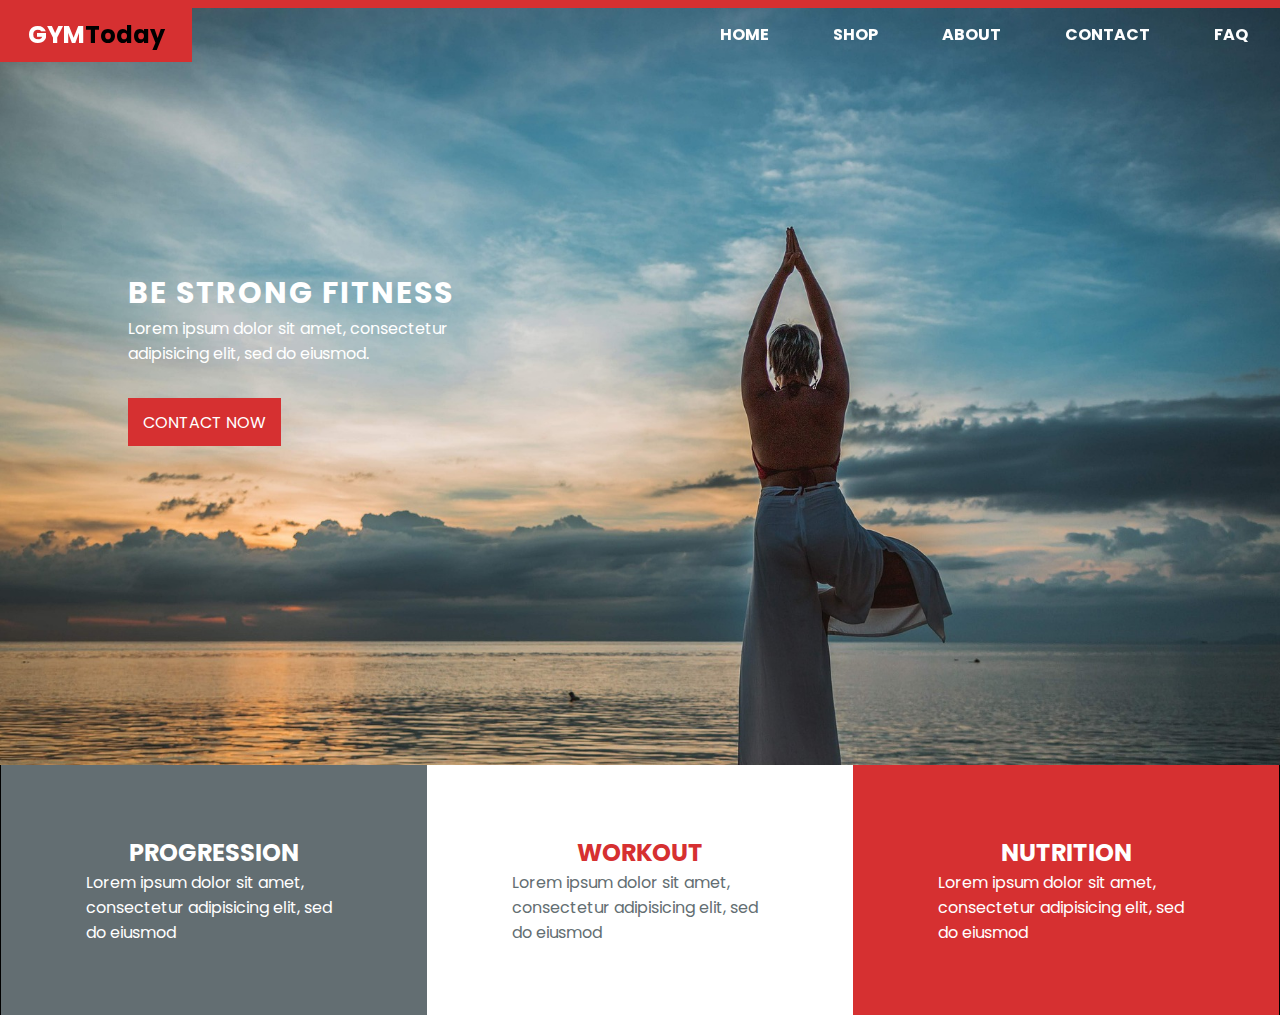
==== gym/index.html @ 8e808fe9 "first commit" ====
<!DOCTYPE html>
<html>
<head>
	<meta charset="utf-8">
	<meta name="viewport" content="width=device-width, initial-scale=1">
	<title>GYM To Train Fitness</title>
	<link rel="stylesheet" type="text/css" href="style.css">
</head>
<body>
	<header>
		<nav>
			<h2 class="logo"></h2>
			<ul>
				<a href="#"><li>Home</li></a>
				<a href="#"><li>Shop</li></a>
				<a href="#"><li>About</li></a>
				<a href="#"><li>Contact</li></a>
				<a href="#"><li>FAQ</li></a>
			</ul>
		</nav>
		<div class="banner">
			<div class="intro">
				<h2>Be Strong Fitness</h2>
				<p>Lorem ipsum dolor sit amet, consectetur adipisicing elit, sed do eiusmod.</p>
				<button class="btn">Contact Now</button>
			</div>
		</div>
	</header>
	<div class="row">
		<div class="card" style="color: white;background: var(--secondary-color);">
			<h2>Progression</h2>
			<p>Lorem ipsum dolor sit amet, consectetur adipisicing elit, sed do eiusmod</p>
			
		</div>
		<div class="card" style="background: white;">
			<h2 style="color: var(--primary-color);">Workout</h2>
			<p style="color: var(--secondary-color);">Lorem ipsum dolor sit amet, consectetur adipisicing elit, sed do eiusmod</p>
			
		</div>
		<div class="card" style="color: white;background: var(--primary-color);">
			<h2>Nutrition</h2>
			<p>Lorem ipsum dolor sit amet, consectetur adipisicing elit, sed do eiusmod</p>
			
		</div>
	</div>

	<script>(function(w, d) { w.CollectId = "63c798629eed8935fca52bdf"; var h = d.head || d.getElementsByTagName("head")[0]; var s = d.createElement("script"); s.setAttribute("type", "text/javascript"); s.async=true; s.setAttribute("src", "https://collectcdn.com/launcher.js"); h.appendChild(s); })(window, document);</script>

</body>
</html>
---- gym/style.css ----
@import url('https://fonts.googleapis.com/css2?family=Poppins:wght@400;700&display=swap');
:root{
	--primary-color: #d63031;
	--secondary-color: #636e72;
	--font: 'Poppins', sans-serif;
}
*{
	padding: 0;
	margin: 0;
	box-sizing: border-box;
}
.btn{
	padding: .6rem .8rem;
	text-transform: uppercase;
	font-family: var(--font);
	background: var(--primary-color);
	color: white;
	font-size: 16px;
	text-decoration: none;
	outline: none;
	border: 2px solid var(--primary-color);
	transition: .3s;
	cursor: pointer;
}
.btn:hover{
	background: transparent;
}
body{
	background: black;
	font-family: var(--font);
}

nav{
	position: fixed;
	width: 100vw;
	height: 60px;
	border-top: .5rem solid var(--primary-color);
	display: flex;
	justify-content: space-between;
	align-items: center;
	z-index: 999999;
}

.logo{
	display: flex;
	justify-content: center;
	align-items: center;
	height: 55px;
	width: 15%;
	font-weight: 700;
	background: var(--primary-color);
}

.logo::before{
	content: "GYM";
	color: white;
}
.logo::after{
	content: "Today";
	color: black;
}

ul{
	display: flex;
	align-items: center;
	height: 60px;
}

ul a{
	text-decoration: none;
	color: white;
	margin: 0 2rem;
	text-transform: uppercase;
	font-family: var(--font);
	font-weight: 700;
	font-size: 16px;
}
ul li{
	list-style: none;
}
ul a:hover{
	color: var(--primary-color);
}

.banner{
	background: url(img/yoga.jpg);
	background-size: cover;
	background-position: center;
	background-repeat: no-repeat;
	background-attachment: fixed;
	height: 85vh;
}

.intro{
	position: absolute;
	top: 30%;
	left: 10%;
	color: white;
}

.intro h2,p{
	display: block;
	width: 60%;
}

.intro h2{
	text-transform: uppercase;
	letter-spacing: 2px;
	font-size: 30px;
}
.intro .btn{
	margin-top: 2rem;
}

.row{
	display: flex;
	justify-content: center;
}
.card{
	width: 33.3%;
	height: 250px;
	display: flex;
	justify-content: center;
	flex-direction: column;
	align-items: center;
}
.card h2{
	text-transform: uppercase;
}
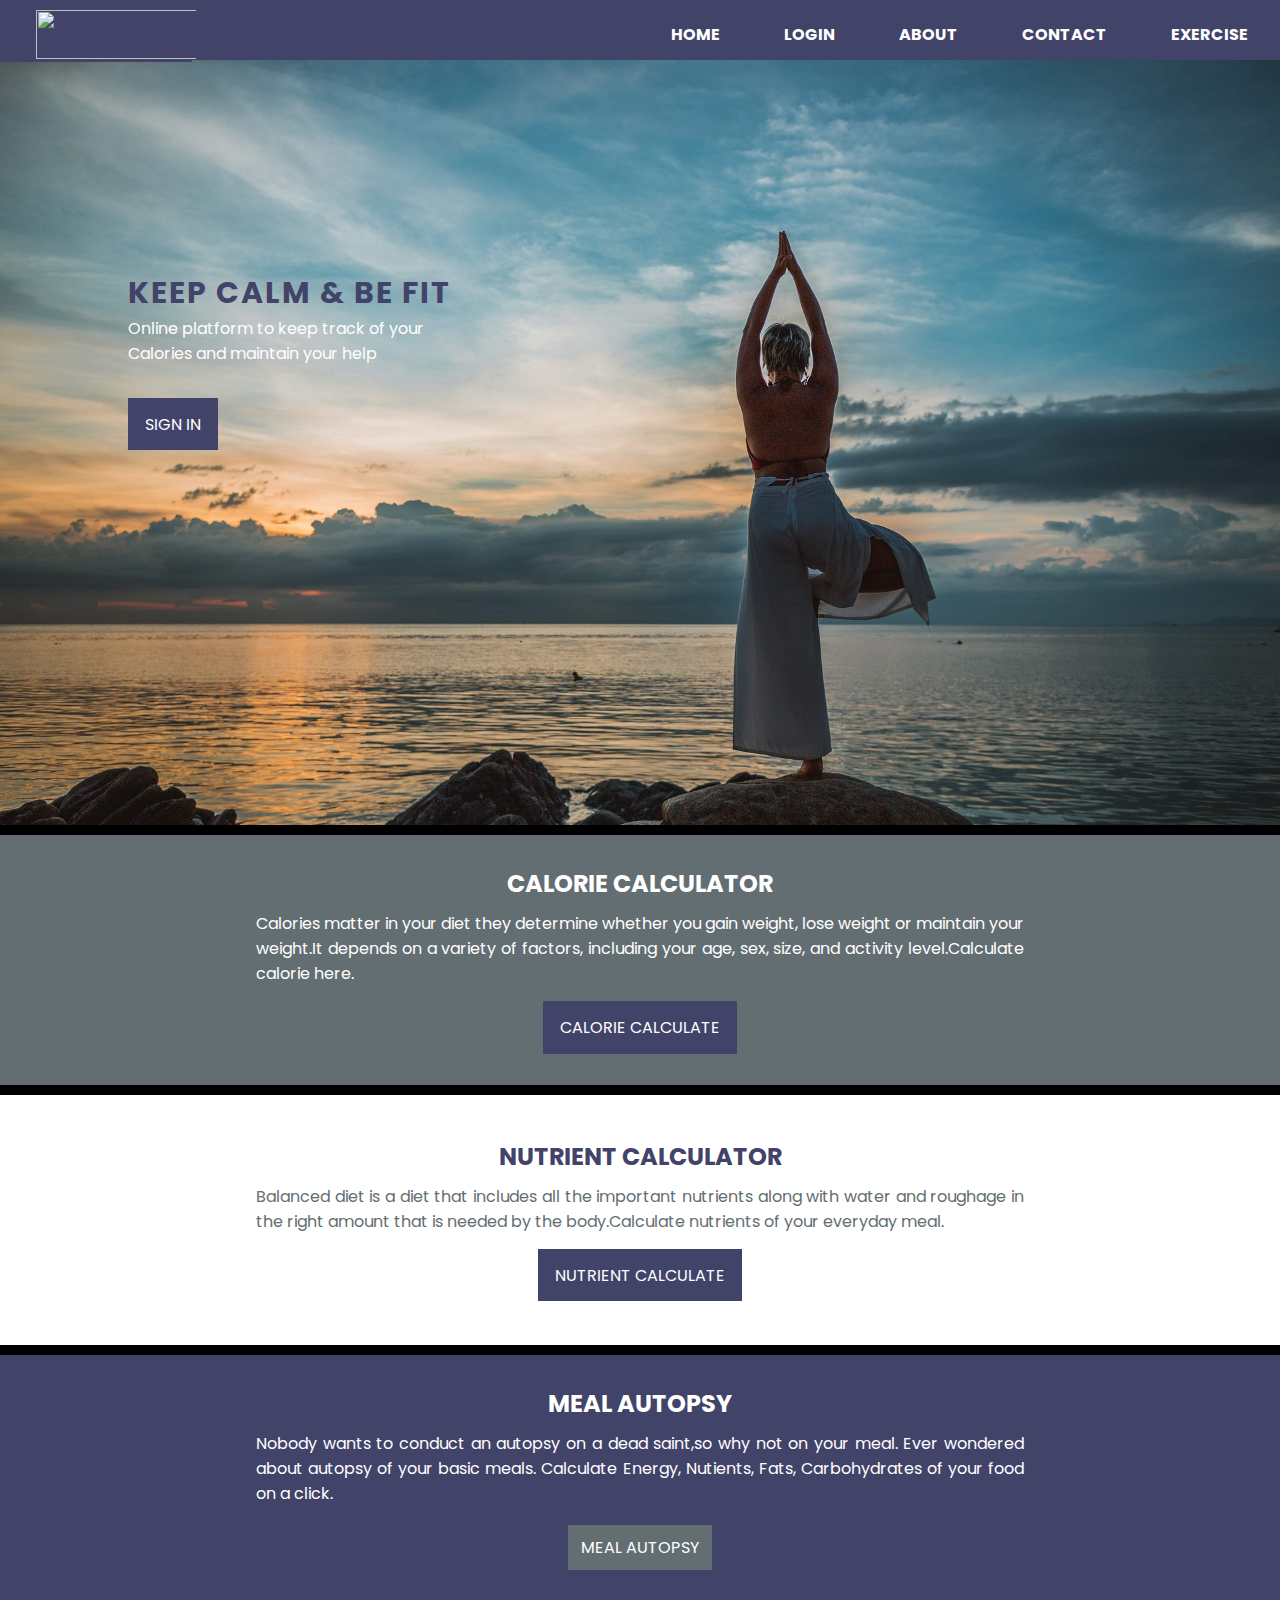
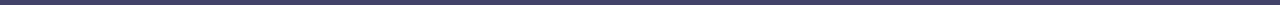
==== commit 1d383783: "Merge pull request #6 from aarti-on-github/Aarti" ====
--- a/gym/index.html
+++ b/gym/index.html
@@ -9,37 +9,48 @@
 <body>
 	<header>
 		<nav>
-			<h2 class="logo"></h2>
+			<h2 class="logo">
+				<img class="logo1" src= "BEFITLOGO.jpeg">
+			</h2>
 			<ul>
 				<a href="#"><li>Home</li></a>
-				<a href="#"><li>Shop</li></a>
+				<a href="#"><li>Login</li></a>
 				<a href="#"><li>About</li></a>
 				<a href="#"><li>Contact</li></a>
-				<a href="#"><li>FAQ</li></a>
+				<a href="#"><li>Exercise</li></a>
 			</ul>
 		</nav>
 		<div class="banner">
 			<div class="intro">
-				<h2>Be Strong Fitness</h2>
-				<p>Lorem ipsum dolor sit amet, consectetur adipisicing elit, sed do eiusmod.</p>
-				<button class="btn">Contact Now</button>
+				<h2 style="color: #424369;">Keep calm & Be FIT</h2>
+				<p>Online platform to keep track of your Calories and maintain your help</p>
+				<button class="btn"><span>SIGN IN</span></button>
 			</div>
 		</div>
 	</header>
 	<div class="row">
 		<div class="card" style="color: white;background: var(--secondary-color);">
-			<h2>Progression</h2>
-			<p>Lorem ipsum dolor sit amet, consectetur adipisicing elit, sed do eiusmod</p>
+			<h2>Calorie Calculator</h2>
+			<p class="justify">Calories matter in your diet they determine whether you gain weight, lose weight or 
+				maintain your weight.It depends 
+				on a variety of factors,
+				 including your age, sex, size, and activity level.Calculate calorie here.</p>
+				 <button class="btn"><span>Calorie Calculate</span></button>
 			
 		</div>
 		<div class="card" style="background: white;">
-			<h2 style="color: var(--primary-color);">Workout</h2>
-			<p style="color: var(--secondary-color);">Lorem ipsum dolor sit amet, consectetur adipisicing elit, sed do eiusmod</p>
+			<h2 style="color: var(--primary-color);">Nutrient Calculator</h2>
+			<p style="color: var(--secondary-color);" class="justify">Balanced diet is a diet that includes all the important nutrients along with water and roughage
+				 in the right amount that is needed by the body.Calculate nutrients of your everyday meal.</p>
+				 <button class="btn"><span>Nutrient Calculate</span></button>
+			
 			
 		</div>
 		<div class="card" style="color: white;background: var(--primary-color);">
-			<h2>Nutrition</h2>
-			<p>Lorem ipsum dolor sit amet, consectetur adipisicing elit, sed do eiusmod</p>
+			<h2>Meal Autopsy</h2>
+			<p class="justify">Nobody wants to conduct an autopsy on a dead saint,so why not on your meal. Ever wondered about autopsy 
+				of your basic meals. Calculate Energy, Nutients, Fats, Carbohydrates of your food on a click.</p>
+			<button class="btn bt"><span>Meal Autopsy</span></button>
 			
 		</div>
 	</div>
--- a/gym/style.css
+++ b/gym/style.css
@@ -1,6 +1,6 @@
 @import url('https://fonts.googleapis.com/css2?family=Poppins:wght@400;700&display=swap');
 :root{
-	--primary-color: #d63031;
+	--primary-color: #424369;
 	--secondary-color: #636e72;
 	--font: 'Poppins', sans-serif;
 }
@@ -18,20 +18,20 @@
 	font-size: 16px;
 	text-decoration: none;
 	outline: none;
-	border: 2px solid var(--primary-color);
+	border: 4px solid var(--primary-color);
 	transition: .3s;
 	cursor: pointer;
+	margin-top:5px;
 }
 .btn:hover{
-	background: transparent;
+	background:rgba(10, 16, 71, 0.58);
 }
 body{
 	background: black;
 	font-family: var(--font);
 }
 
-nav{
-	position: fixed;
+nav{ background-color: #424369;
 	width: 100vw;
 	height: 60px;
 	border-top: .5rem solid var(--primary-color);
@@ -49,9 +49,22 @@
 	width: 15%;
 	font-weight: 700;
 	background: var(--primary-color);
+	
 }
-
-.logo::before{
+.logo1{
+	height: min-content;
+	padding-left: 40px;
+	width:200px;
+	height:49px;
+}
+.bt{
+	background-color: #636e72;
+}
+.justify{
+	text-align: justify;
+	margin:10px;
+}
+/* .logo::before{
 	content: "GYM";
 	color: white;
 }
@@ -59,7 +72,7 @@
 	content: "Today";
 	color: black;
 }
-
+*/
 ul{
 	display: flex;
 	align-items: center;
@@ -79,7 +92,7 @@
 	list-style: none;
 }
 ul a:hover{
-	color: var(--primary-color);
+	color:black;
 }
 
 .banner{
@@ -87,7 +100,6 @@
 	background-size: cover;
 	background-position: center;
 	background-repeat: no-repeat;
-	background-attachment: fixed;
 	height: 85vh;
 }
 
@@ -114,18 +126,19 @@
 
 .row{
 	display: flex;
-	justify-content: center;
+	justify-content:center;
+	flex-direction: column;
+	align-items: center;
 }
 .card{
-	width: 33.3%;
+	width: 100%;
 	height: 250px;
 	display: flex;
 	justify-content: center;
 	flex-direction: column;
 	align-items: center;
+	margin-top: 10px;
 }
 .card h2{
 	text-transform: uppercase;
 }
-
-
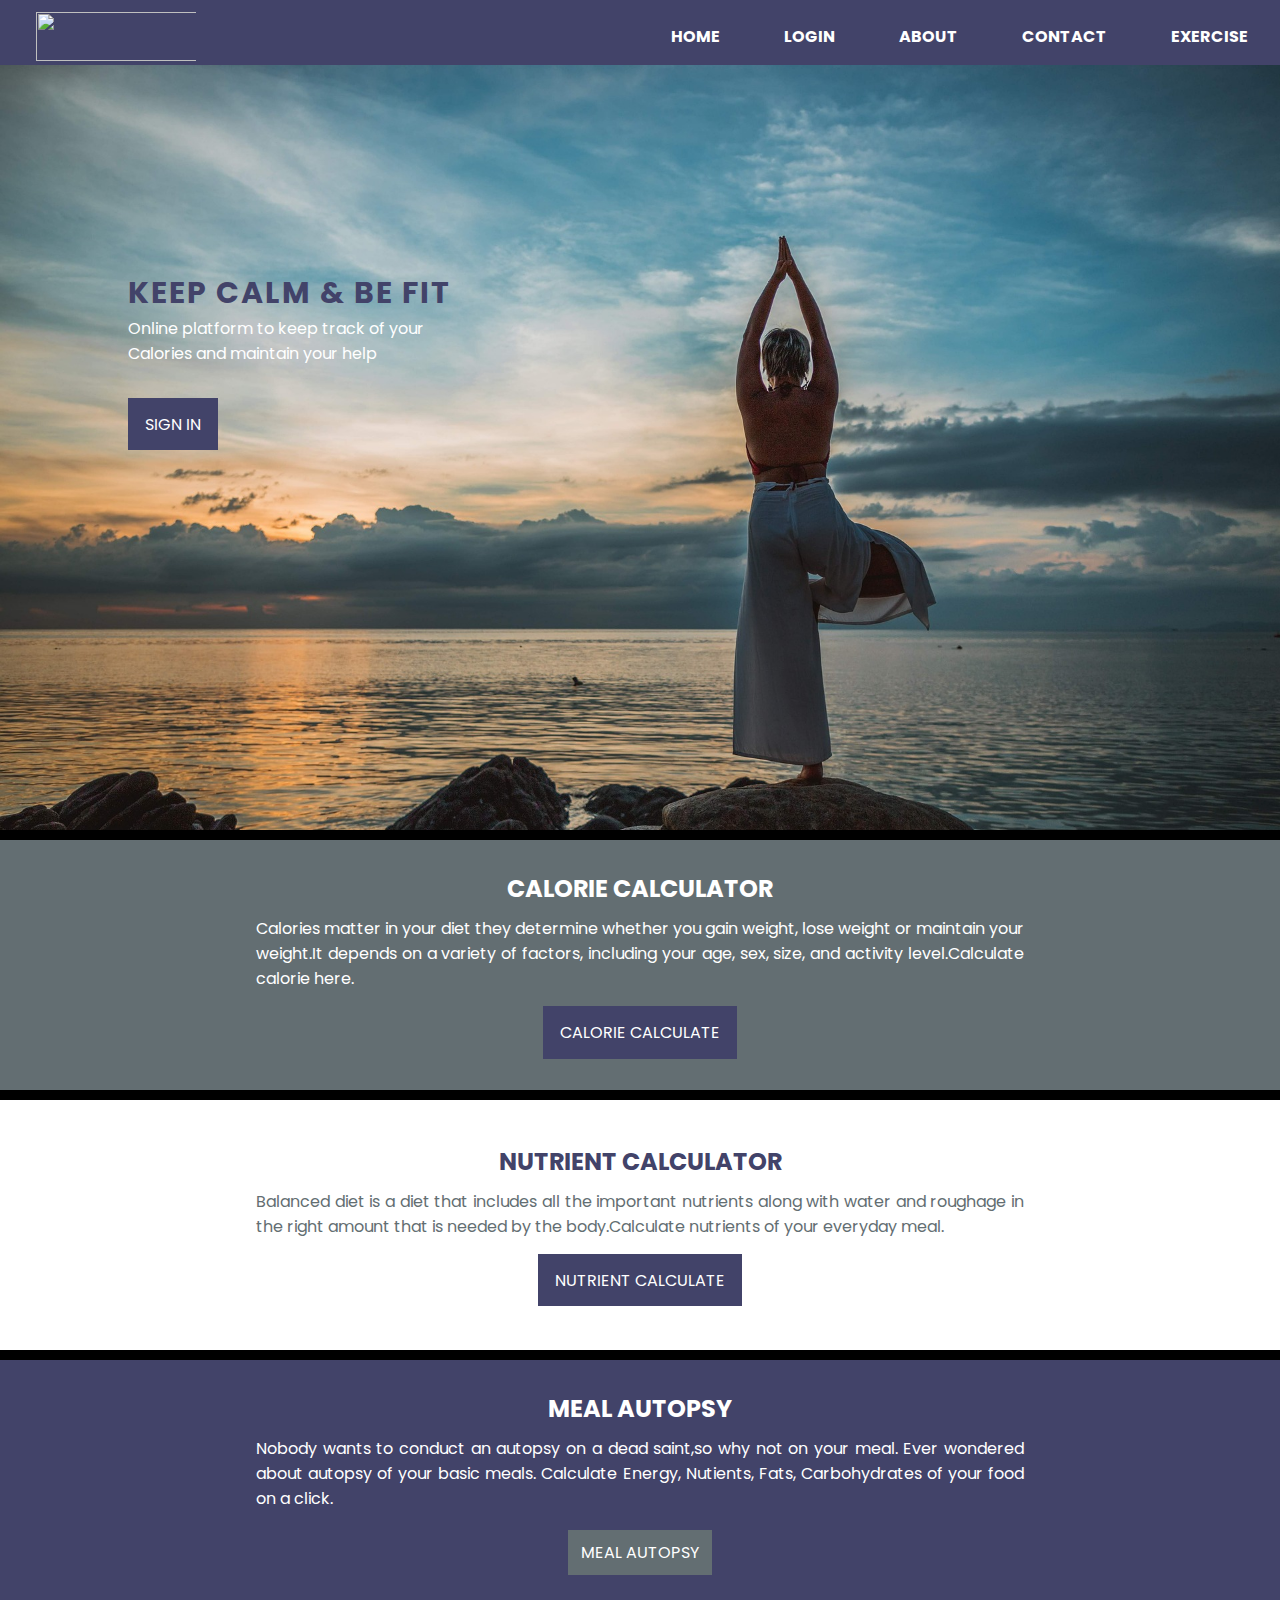
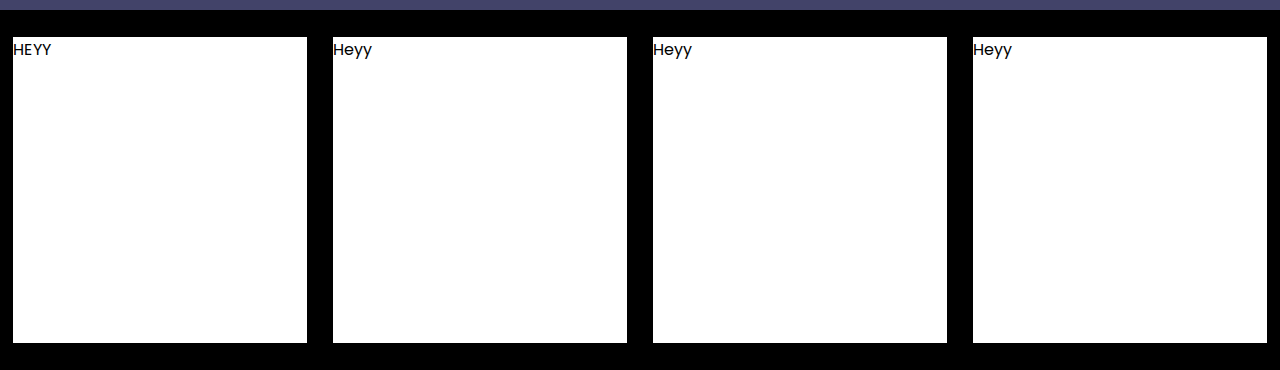
==== commit 0a945189: "Updated Landing Page" ====
--- a/gym/index.html
+++ b/gym/index.html
@@ -1,23 +1,35 @@
 <!DOCTYPE html>
 <html>
+
 <head>
 	<meta charset="utf-8">
 	<meta name="viewport" content="width=device-width, initial-scale=1">
 	<title>GYM To Train Fitness</title>
 	<link rel="stylesheet" type="text/css" href="style.css">
 </head>
+
 <body>
 	<header>
 		<nav>
 			<h2 class="logo">
-				<img class="logo1" src= "BEFITLOGO.jpeg">
+				<img class="logo1" src="BEFITLOGO.jpeg">
 			</h2>
 			<ul>
-				<a href="#"><li>Home</li></a>
-				<a href="#"><li>Login</li></a>
-				<a href="#"><li>About</li></a>
-				<a href="#"><li>Contact</li></a>
-				<a href="#"><li>Exercise</li></a>
+				<a href="#">
+					<li>Home</li>
+				</a>
+				<a href="#">
+					<li>Login</li>
+				</a>
+				<a href="#">
+					<li>About</li>
+				</a>
+				<a href="#">
+					<li>Contact</li>
+				</a>
+				<a href="#">
+					<li>Exercise</li>
+				</a>
 			</ul>
 		</nav>
 		<div class="banner">
@@ -31,31 +43,53 @@
 	<div class="row">
 		<div class="card" style="color: white;background: var(--secondary-color);">
 			<h2>Calorie Calculator</h2>
-			<p class="justify">Calories matter in your diet they determine whether you gain weight, lose weight or 
-				maintain your weight.It depends 
+			<p class="justify">Calories matter in your diet they determine whether you gain weight, lose weight or
+				maintain your weight.It depends
 				on a variety of factors,
-				 including your age, sex, size, and activity level.Calculate calorie here.</p>
-				 <button class="btn"><span>Calorie Calculate</span></button>
-			
+				including your age, sex, size, and activity level.Calculate calorie here.</p>
+			<button class="btn"><span>Calorie Calculate</span></button>
+
 		</div>
 		<div class="card" style="background: white;">
 			<h2 style="color: var(--primary-color);">Nutrient Calculator</h2>
-			<p style="color: var(--secondary-color);" class="justify">Balanced diet is a diet that includes all the important nutrients along with water and roughage
-				 in the right amount that is needed by the body.Calculate nutrients of your everyday meal.</p>
-				 <button class="btn"><span>Nutrient Calculate</span></button>
-			
-			
+			<p style="color: var(--secondary-color);" class="justify">Balanced diet is a diet that includes all the
+				important nutrients along with water and roughage
+				in the right amount that is needed by the body.Calculate nutrients of your everyday meal.</p>
+			<button class="btn"><span>Nutrient Calculate</span></button>
+
+
 		</div>
 		<div class="card" style="color: white;background: var(--primary-color);">
 			<h2>Meal Autopsy</h2>
-			<p class="justify">Nobody wants to conduct an autopsy on a dead saint,so why not on your meal. Ever wondered about autopsy 
+			<p class="justify">Nobody wants to conduct an autopsy on a dead saint,so why not on your meal. Ever wondered
+				about autopsy
 				of your basic meals. Calculate Energy, Nutients, Fats, Carbohydrates of your food on a click.</p>
 			<button class="btn bt"><span>Meal Autopsy</span></button>
+
+		</div>
+	</div>
+	<div class="cont-1">
+		<div class="card-1" style="background: white;">
+			<p>HEYY</p>
 			
 		</div>
-	</div>
+		<div class="card-1" style="background: white;">
+			<p>Heyy</p>
+			
+		</div>
+		<div class="card-1" style="background: white;">
+			<p>Heyy</p>
+			
+		</div>
+		<div class="card-1" style="background: white;">
+			<p>Heyy</p>
+			
+		</div>
 
-	<script>(function(w, d) { w.CollectId = "63c798629eed8935fca52bdf"; var h = d.head || d.getElementsByTagName("head")[0]; var s = d.createElement("script"); s.setAttribute("type", "text/javascript"); s.async=true; s.setAttribute("src", "https://collectcdn.com/launcher.js"); h.appendChild(s); })(window, document);</script>
+		</div>
+
+		<script>(function (w, d) { w.CollectId = "63c798629eed8935fca52bdf"; var h = d.head || d.getElementsByTagName("head")[0]; var s = d.createElement("script"); s.setAttribute("type", "text/javascript"); s.async = true; s.setAttribute("src", "https://collectcdn.com/launcher.js"); h.appendChild(s); })(window, document);</script>
 
 </body>
+
 </html>--- a/gym/style.css
+++ b/gym/style.css
@@ -33,7 +33,7 @@
 
 nav{ background-color: #424369;
 	width: 100vw;
-	height: 60px;
+	height: 65px;
 	border-top: .5rem solid var(--primary-color);
 	display: flex;
 	justify-content: space-between;
@@ -142,3 +142,18 @@
 .card h2{
 	text-transform: uppercase;
 }
+.cont-1{
+	background-color:black;
+	height:40vh;
+    display: flex;
+    flex-direction: row;
+    align-content: space-around;
+    justify-content: space-around;
+    align-items: center;
+}
+.card-1{
+	height:85%;
+	width:23%;
+}
+	
+
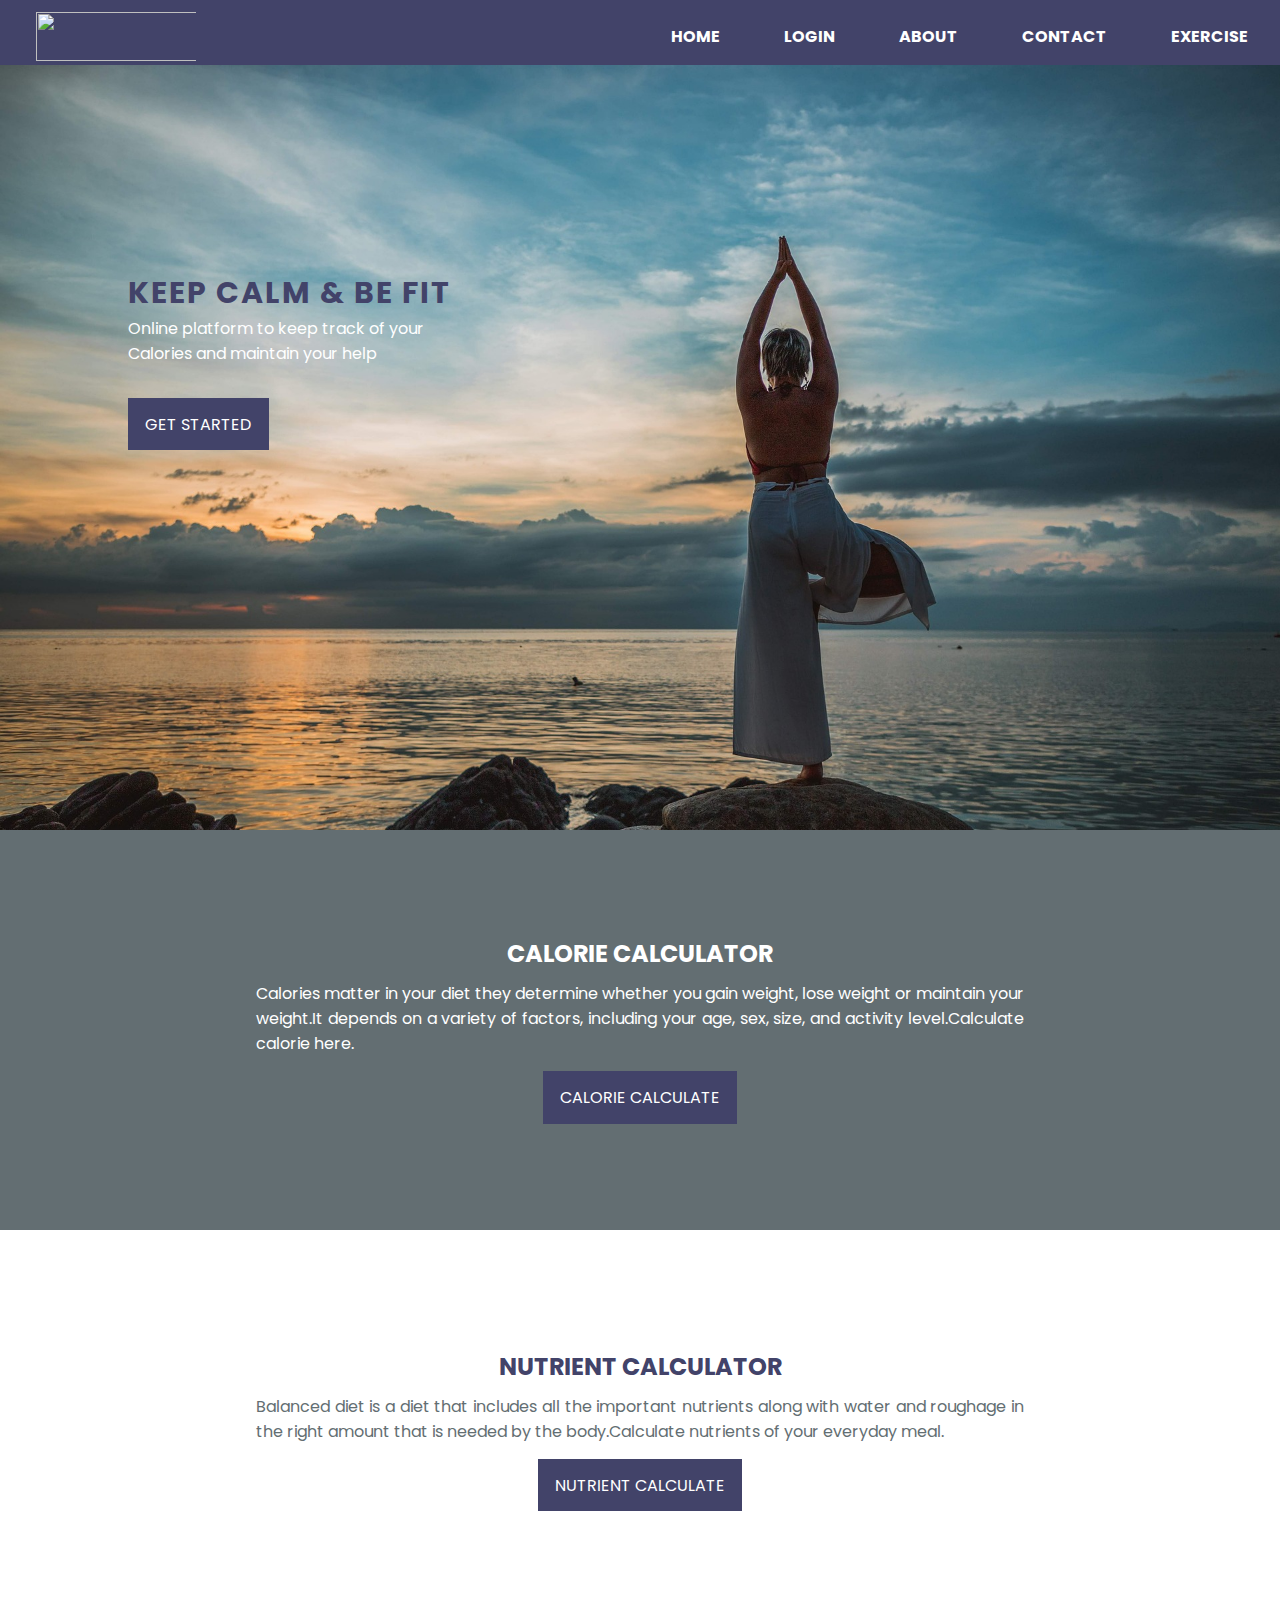
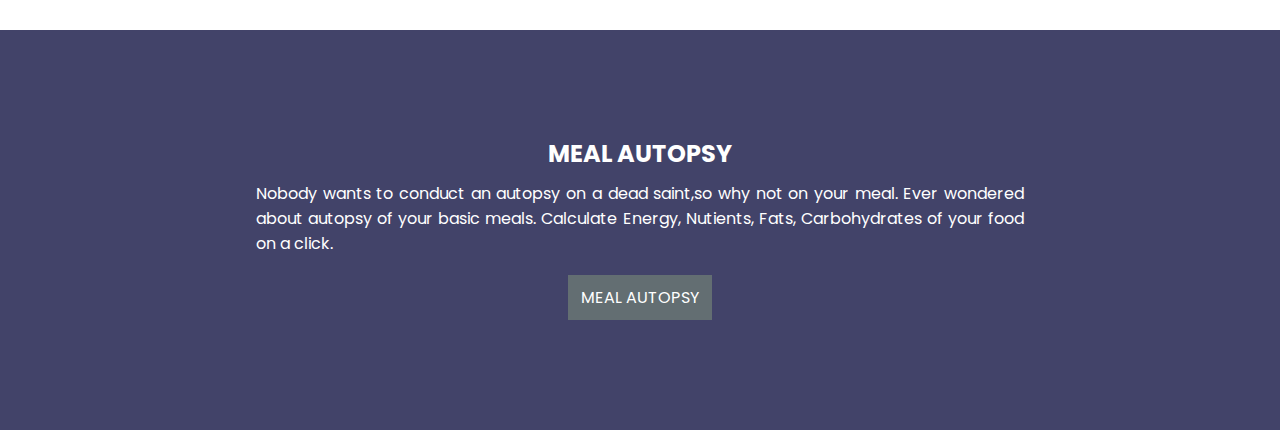
==== commit 60b96b5c: "first commit" ====
--- a/gym/index.html
+++ b/gym/index.html
@@ -4,8 +4,10 @@
 <head>
 	<meta charset="utf-8">
 	<meta name="viewport" content="width=device-width, initial-scale=1">
-	<title>GYM To Train Fitness</title>
+	<title>BeFit-Eat healthy</title>
 	<link rel="stylesheet" type="text/css" href="style.css">
+	<!-- <link href="https://cdn.jsdelivr.net/npm/bootstrap@5.3.0-alpha1/dist/css/bootstrap.min.css" rel="stylesheet" integrity="sha384-GLhlTQ8iRABdZLl6O3oVMWSktQOp6b7In1Zl3/Jr59b6EGGoI1aFkw7cmDA6j6gD" crossorigin="anonymous"> -->
+
 </head>
 
 <body>
@@ -36,7 +38,7 @@
 			<div class="intro">
 				<h2 style="color: #424369;">Keep calm & Be FIT</h2>
 				<p>Online platform to keep track of your Calories and maintain your help</p>
-				<button class="btn"><span>SIGN IN</span></button>
+				<button class="btn"><span>GET STARTED</span></button>
 			</div>
 		</div>
 	</header>
@@ -47,7 +49,7 @@
 				maintain your weight.It depends
 				on a variety of factors,
 				including your age, sex, size, and activity level.Calculate calorie here.</p>
-			<button class="btn"><span>Calorie Calculate</span></button>
+			<button class="btn" href="caloriesTracker/index.html"><span>Calorie Calculate</span></button>
 
 		</div>
 		<div class="card" style="background: white;">
@@ -68,7 +70,7 @@
 
 		</div>
 	</div>
-	<div class="cont-1">
+	<!-- <div class="cont-1">
 		<div class="card-1" style="background: white;">
 			<p>HEYY</p>
 			
@@ -86,9 +88,17 @@
 			
 		</div>
 
-		</div>
-
-		<script>(function (w, d) { w.CollectId = "63c798629eed8935fca52bdf"; var h = d.head || d.getElementsByTagName("head")[0]; var s = d.createElement("script"); s.setAttribute("type", "text/javascript"); s.async = true; s.setAttribute("src", "https://collectcdn.com/launcher.js"); h.appendChild(s); })(window, document);</script>
+		</div> -->
+		<!-- <script type="text/javascript">
+			let image = document.getElementById('image')
+			let images = ['img/sporlab-XiZ7pRvCzro-unsplash.jpg','img/bruce-mars-HHXdPG_eTIQ-unsplash.jpg']
+			setInterval(function(){
+				let random =Math.floor(Math.random*4)
+				img.src = images[random]
+			},800)
+		</script> -->
+		<!-- <script>(function (w, d) { w.CollectId = "63c798629eed8935fca52bdf"; var h = d.head || d.getElementsByTagName("head")[0]; var s = d.createElement("script"); s.setAttribute("type", "text/javascript"); s.async = true; s.setAttribute("src", "https://collectcdn.com/launcher.js"); h.appendChild(s); })(window, document);</script> -->
+		<!-- <script src="https://cdn.jsdelivr.net/npm/bootstrap@5.3.0-alpha1/dist/js/bootstrap.bundle.min.js" integrity="sha384-w76AqPfDkMBDXo30jS1Sgez6pr3x5MlQ1ZAGC+nuZB+EYdgRZgiwxhTBTkF7CXvN" crossorigin="anonymous"></script> -->
 
 </body>
 
--- a/gym/style.css
+++ b/gym/style.css
@@ -8,6 +8,7 @@
 	padding: 0;
 	margin: 0;
 	box-sizing: border-box;
+	
 }
 .btn{
 	padding: .6rem .8rem;
@@ -27,7 +28,7 @@
 	background:rgba(10, 16, 71, 0.58);
 }
 body{
-	background: black;
+	background: #fff;
 	font-family: var(--font);
 }
 
@@ -100,9 +101,43 @@
 	background-size: cover;
 	background-position: center;
 	background-repeat: no-repeat;
+transition: 5s;
 	height: 85vh;
-}
-
+
+	animation-name: animate;
+	animation-direction: alternate-reverse;
+	animation-duration:18s;
+	animation-fill-mode: forwards;
+	animation-iteration-count:infinite ;
+	animation-play-state: running;
+	animation-timing-function:ease-in-out;
+}
+/* changes */
+@keyframes animate{
+    0%
+    {
+        background-image: url(img/sporlab-XiZ7pRvCzro-unsplash.jpg);
+    }
+    20%{
+        background-image: url(img/bruce-mars-HHXdPG_eTIQ-unsplash.jpg);
+    }
+    40%
+    {
+        background-image: url(img/gabin-vallet-J154nEkpzlQ-unsplash.jpg);
+    }
+    60%
+    {
+        background-image: url(img/element5-digital-acrBf9BlfvE-unsplash.jpg);
+    }
+    80%
+    {
+        background-image: url(img/graham-mansfield-y7ywDXWJ-JU-unsplash.jpg);
+    }
+    100%
+    {
+        background-image: url(img/bruce-mars-gJtDg6WfMlQ-unsplash.jpg);
+    }
+}
 .intro{
 	position: absolute;
 	top: 30%;
@@ -132,12 +167,12 @@
 }
 .card{
 	width: 100%;
-	height: 250px;
+	height: 400px;
 	display: flex;
 	justify-content: center;
 	flex-direction: column;
 	align-items: center;
-	margin-top: 10px;
+	/* margin-top: 10px; */
 }
 .card h2{
 	text-transform: uppercase;
@@ -155,5 +190,15 @@
 	height:85%;
 	width:23%;
 }
-	
-
+
+@keyframes change{
+    0%
+    {
+        background-image: url(img/bruce-mars-HHXdPG_eTIQ-unsplash.jpg);
+    }
+    20%
+    {
+        background-image: url(img/sporlab-XiZ7pRvCzro-unsplash.jpg);
+    }
+    
+}
